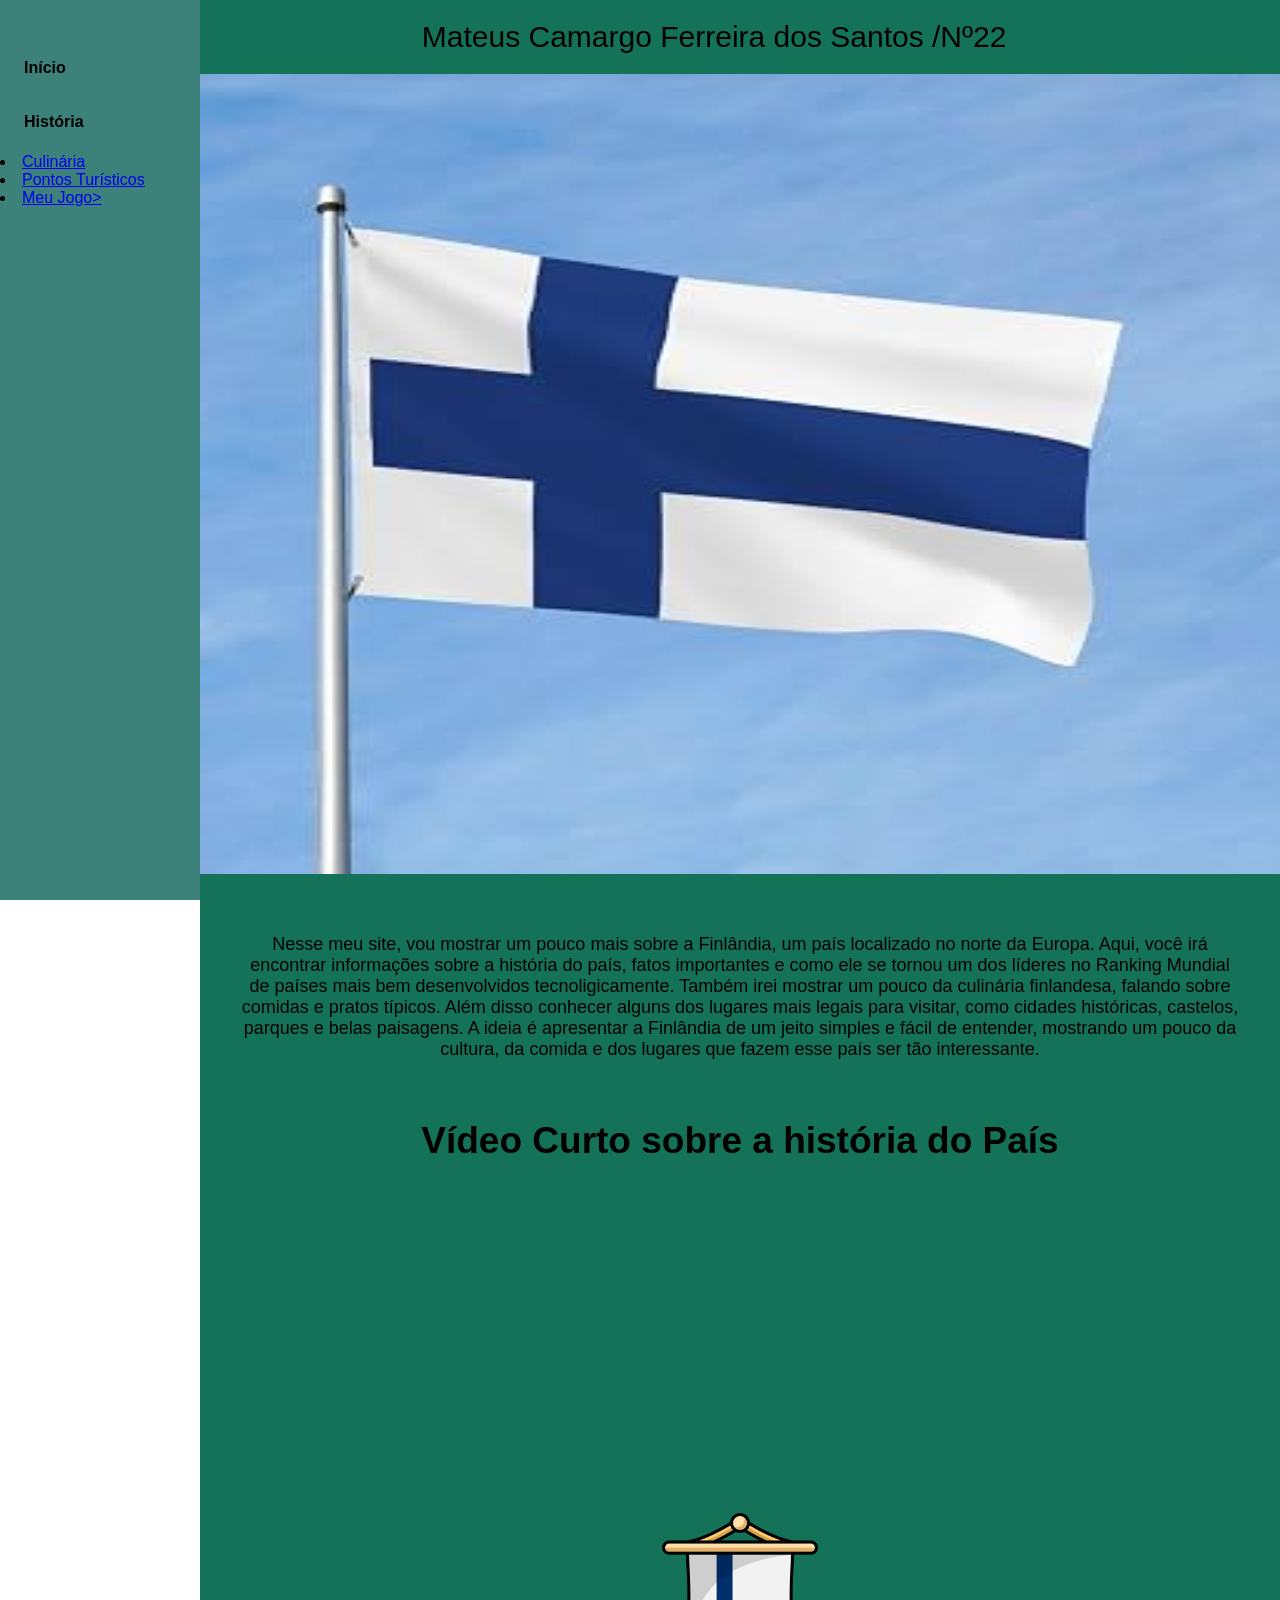
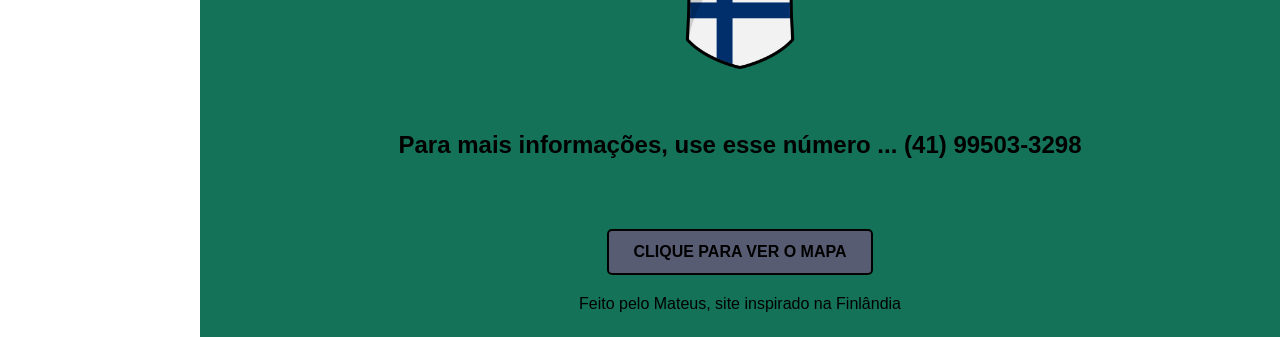
==== index.html @ d3b58f89 "2" ====
<!DOCTYPE html>
<html lang="pt-br">
<head>
<meta charset="UTF-8">
<meta name="viewport" content="width=device-width, initial-scale=1.0">
<title>Conheça a Finlândia</title>
<link rel="icon" type="image/png" href="finland.png">
<link rel="stylesheet" href="style.css">
</head>
<body>
<!--header é a parte do cabeçalho do site, é o topo da página-->
<header class="cabecalho-itens">
<h1 class="titulo_site">Mateus Camargo Ferreira dos Santos /Nº22 </h1>
<div class="sociais">
</div>
</header>
<nav class="menu-vertical">
  <ul>
  <li><a href="index.html">Início</a></li>
  <li><a href="historia.html">História</a></ul></li>
  <li><a href="culinaria.html">Culinária</a></li>
  <li><a href="pontos-turisticos.html">Pontos Turísticos</a></li>
  <li><a href="jogos.html">Meu Jogo></a></li>
  </ul>
</nav>
<!--Seção banner 1 é a parte do paragrafo 1 da página-->
<section class="banner1">

  <img src="finland.jpg" alt="Banner">
</section>

<section class="intro">
  <p class="intro-texto">
    Nesse meu site, vou mostrar um pouco mais sobre a Finlândia, um país localizado no norte da Europa.
    Aqui, você irá encontrar informações sobre a história do país, fatos importantes e como ele se tornou um dos líderes no Ranking Mundial de países mais bem desenvolvidos tecnoligicamente.
    Também irei mostrar um pouco da culinária finlandesa, falando sobre comidas e pratos típicos.
    Além disso conhecer alguns dos lugares mais legais para visitar, como cidades históricas,
    castelos, parques e belas paisagens. A ideia é apresentar a Finlândia de um jeito simples e fácil
    de entender, mostrando um pouco da cultura, da comida e dos lugares que fazem esse país ser tão interessante.
  </p>
</section>

<div class="container-video">
 
<h3 class="saul">Vídeo Curto sobre a história do País</h3>
 
<div class="centralizado">
 
<iframe width="560" height="315" src="https://www.youtube.com/embed/pcimm_Rb69s?si=2pkCw1b7Ag8bRQTo" title="YouTube video player" frameborder="0" allow="accelerometer; autoplay; clipboard-write; encrypted-media; gyroscope; picture-in-picture; web-share" referrerpolicy="strict-origin-when-cross-origin" allowfullscreen></iframe></div>
 
</div>
 
<!--Seção rodapé é a parte final da paragrafo 3 da página-->
<footer class="escola">
<img class="logo_rodape" src="finland.png" alt="Logo da Escola">
<h2 class="escola-titulo">Para mais informações, use esse número ...<a class="link" href="https://wa.me/5541999999999"> (41) 99503-3298 </a></h2>
 
<!-- Elemento inédito para mostrar/esconder o mapa -->
<details class="mapa-retratil">
  <summary class="botao-mapa">Clique para ver o mapa</summary>
  <div class="mapa-container">
   <div class="mapa-container">
    <iframe
      class="mapa-imagem"
      src="https://www.google.com/maps/embed?pb=!1m18!1m12!1m3!1d4029274.5!2d24.9!3d64.9!2m3!1f0!2f0!3f0!3m2!1i1024!2i768!4f13.1!3m3!1m2!1s0x468de455280e3ba9%3A0x400b47ed560c50!2sFinland!5e0!3m2!1sen!2sus!4v1234567890"
      width="100%"
      height="400"
      allowfullscreen=""
      loading="lazy"
      referrerpolicy="no-referrer-when-downgrade">
    </iframe>
</div>
  </div>
</details>
 
<div class="paragrafo"><p>Feito pelo Mateus, site inspirado na Finlândia</p></div>

</footer>
</body>
</html>
---- style.css ----
*{
margin: 0;
padding: 0;
box-sizing: border-box;
}
 
body{
margin-left: 200px;
font-family: "Poppins", Helvetica;/*Eu mudo a fonte da minha letra*/
}
 
header{
background-color: #147258;
color: white;
width: 100%;
padding: 20px;
font-size: 38px;
font-family: 'Gill Sans', 'Gill Sans MT', Calibri, 'Trebuchet MS', Helvetica;
}
 
.cabecalho-itens{

display: flex;
align-items: center;
justify-content: center;
}
 
 
.titulo_site{
text-align: center;/*deixa o meu texto centralizado*/
width: 1000%;
font: 30px Arial;
color:black;
}
 
.sociais{
display: flex;
justify-content: flex-end;
width: 25%;
padding-right: 30px;
}
 
.banner1 {
  position: relative;
  width: 100%;
}
 
.banner1 img {
  width: 100%;
  height: 800px;
  display: block;
}
 
.estudante_titulo{
padding: 50px;
text-align: center;
 
}
 
.estudante-nome{
text-align: center;
}
 
.estudante{
background-color: #082c0e;
  padding: 24px 0;/*é o espaçamento do conteúdo até a borda*/
}
 
.estudante-div{
text-align: center;
padding: 24px 0;
}
 
.estudantes_todos{
display: flex;
justify-content: space-around;
}
 
.escola{
background-color: #147258;/*cria um degradê entre duas ou mais cores */
color: white;
display: flex;
justify-content:center;
padding: 24px 0;
text-align:center;
align-items: center;
flex-direction: column;
}
 
.escola-titulo{
padding: 50px;
text-align: center;
color: #000000;
}
 
.logo_rodape{
height: 180px;
padding: 12px 0;
}
 
.link{
color: #000000;
text-decoration: none;
}
/* Remove a setinha padrão do HTML para o elemento details */
.mapa-retratil summary::-webkit-details-marker {
    display: none;
}
 
        /* Modelo do botão que abre o mapa */
        .botao-mapa {
         display: inline-block;/*funciona como um bloco também,mas dessa vez podendo adicionar mais em forma de linha*/
         background-color: #575c72; /* Verde escuro combinando com o site */
         color: #000000;
        padding: 12px 24px;/*espaçament do elemento de dentro até a borda*/
        font-size: 16px;/*Deixa o tamanho da letra para 16 pixels*/
        font-weight: bold;/*Deixa o texto em negrito*/
        text-transform: uppercase;/*Converte todo o texto para letras maiúsculas*/
        border: 2px solid #000000; /* borda amarela */
        border-radius: 5px;/*arredonda a borda criada*/
        cursor: pointer;/*Faz a seta do mouse virar a "mãozinha" de clique quando passa sobre o botão.*/
        margin: 20px auto;/*vai deixar meu elemento na horizontal*/
        transition: all 0.3s;/*quando eu passar meu mouse por cima do botão vai mudar a cor lentamente*/
        list-style: none; /* Remove a setinha no Firefox/google */
}
 
/* o efeito do mouse por cima do botão */
.botao-mapa:hover {
    background-color: #3d817b;
    color: #000000;
}
 
/* Espaço e largura do bloco do mapa */
.mapa-container {
    width: 100%;
    max-width: 8000px;
    margin: 20px auto;
    border-radius: 8px;/*as bordas ficam arredondadas*/
    overflow: hidden; /* tudo q tiver fora do meu elemento vai sumir */
    box-shadow: 0px 4px 10px rgba(0, 0, 0, 0.5); /* Sombra para deixar mais bonita */
}
 
/* Para que o mapa preencha todo o espaço do container */
.mapa-container .mapa-imagem {
    width: 100%;
    height: 400px;
    object-fit: cover;/*Mantém a proporção igual, sem deixar a imagem ou um vídeo ficar esticada ou achatada*/
    display: block;
}
 
.container-video{
display: flex;
flex-direction: column;/*deixar os itens em forma de coluna*/
font-weight: bold;
justify-content: center;
}
.saul{
  font-family: Verdana, Tahoma, sans-serif;
  font-size: 37px;
  color: #000000;
  background-color: #147258;
  font-weight: bold;
  text-align: center;
}
 
.centralizado{
  display: flex;
  justify-content: center;
  width: 100%;
  background-color: #147258;
}
.menu-vertical {
  position: fixed;
  top: 0;
  left: 0;
  height: 100%;
  width: 200px;
  background-color: #3d817b;
  padding-top: 45px;
}

.menu-vertical ul li a {
  margin-bottom: 8px;
  display: block;
  color: #000000;
  text-decoration: none;
  padding: 14px 24px;
  font-weight: bold;
  transition: all 0.3s;
}

.menu-vertical ul li a:hover {
  background-color: #0ca8b2;
  color: #000000;
}

.intro {
  background-color: #147258;
  padding: 60px 40px;
  display: flex;
  justify-content: center;
}

.intro-texto {
  color: #000000;
  font-size: 18px;
  text-align: center;
}
.paragrafo{
color: #000000;
}
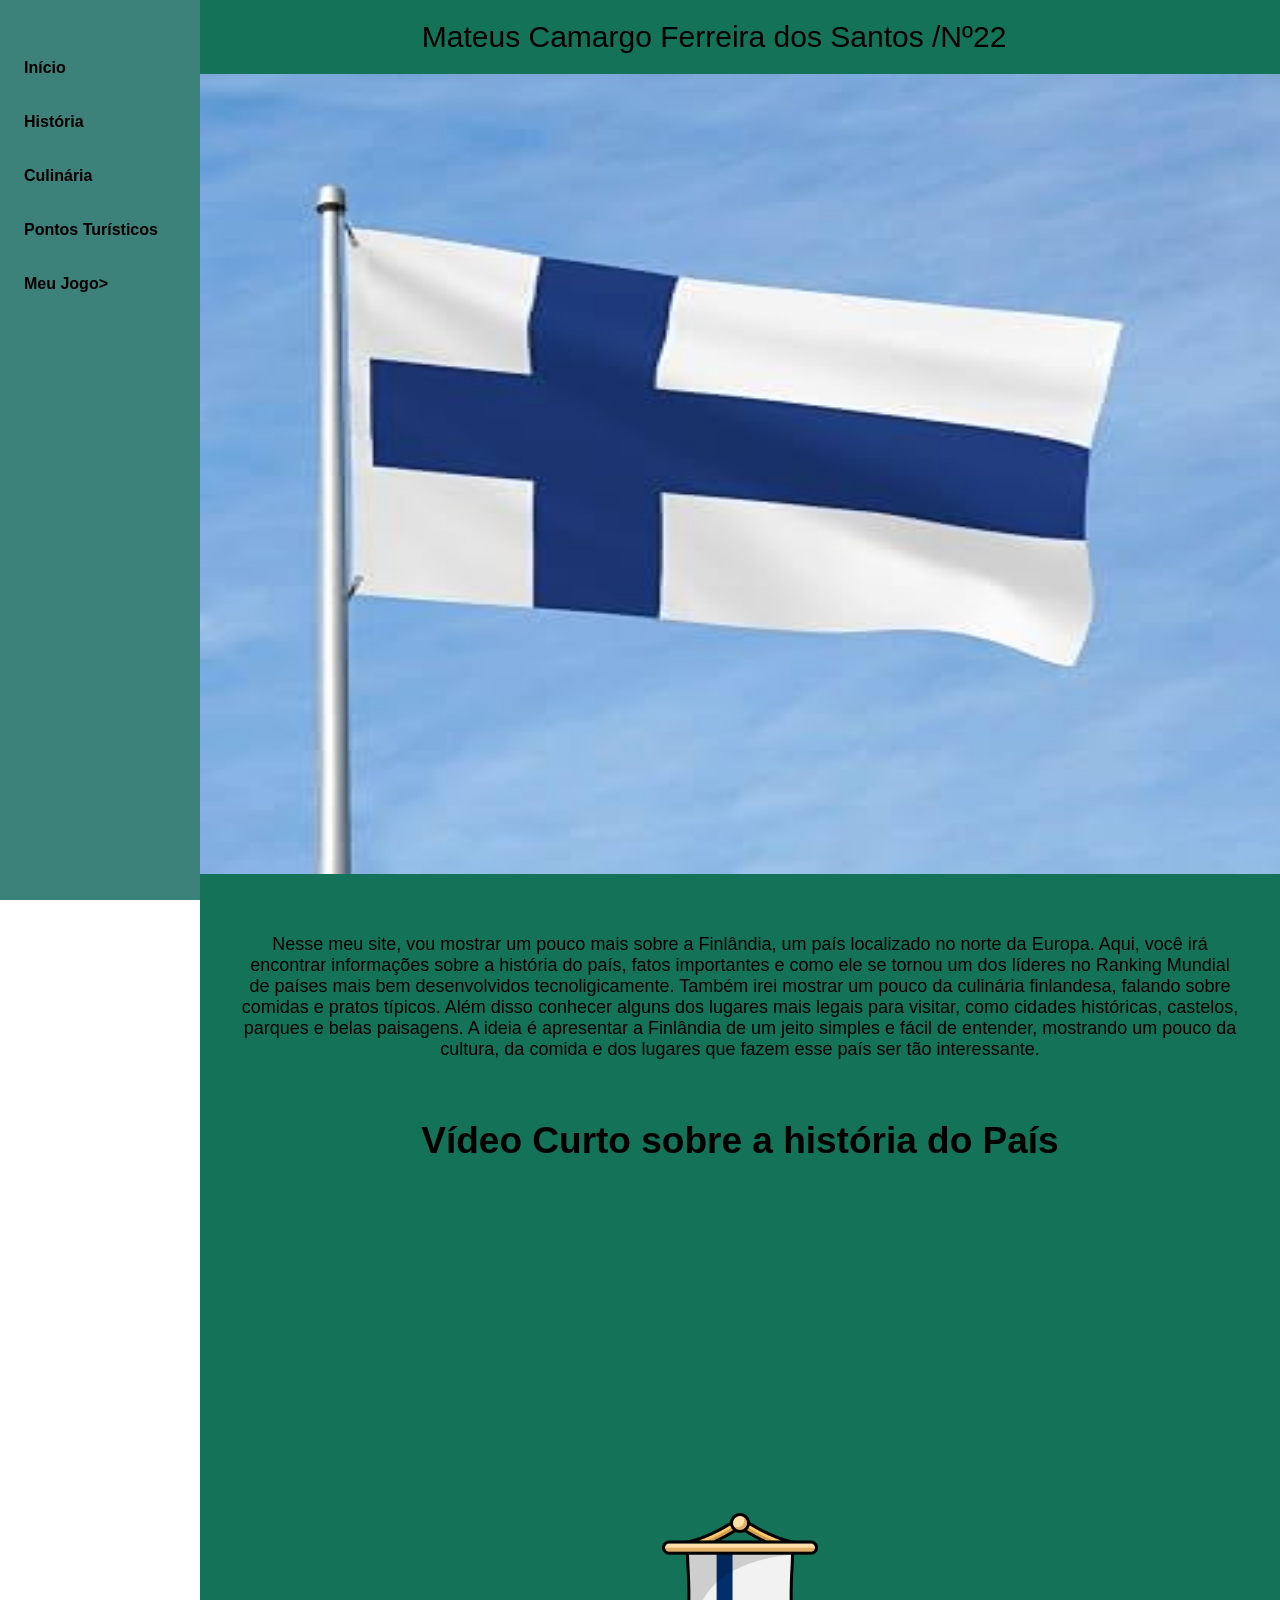
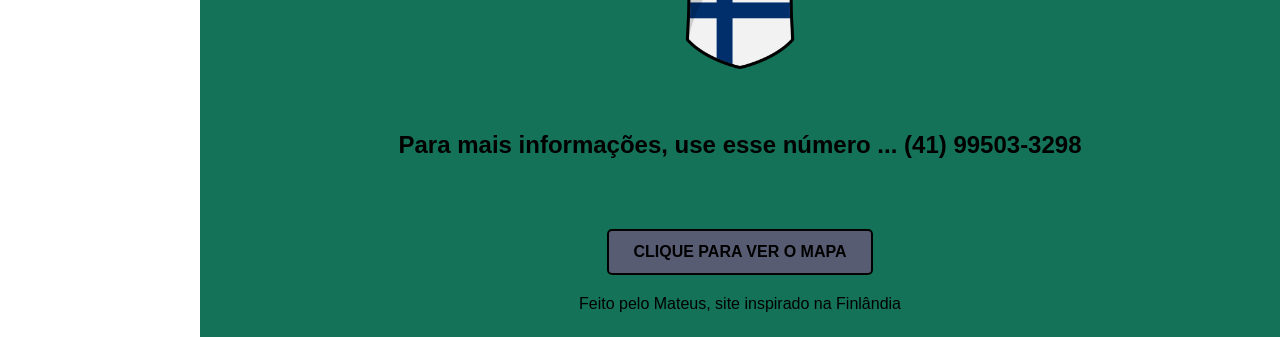
==== commit bdfaf468: "3" ====
--- a/index.html
+++ b/index.html
@@ -17,7 +17,7 @@
 <nav class="menu-vertical">
   <ul>
   <li><a href="index.html">Início</a></li>
-  <li><a href="historia.html">História</a></ul></li>
+  <li><a href="historia.html">História</a></li>
   <li><a href="culinaria.html">Culinária</a></li>
   <li><a href="pontos-turisticos.html">Pontos Turísticos</a></li>
   <li><a href="jogos.html">Meu Jogo></a></li>
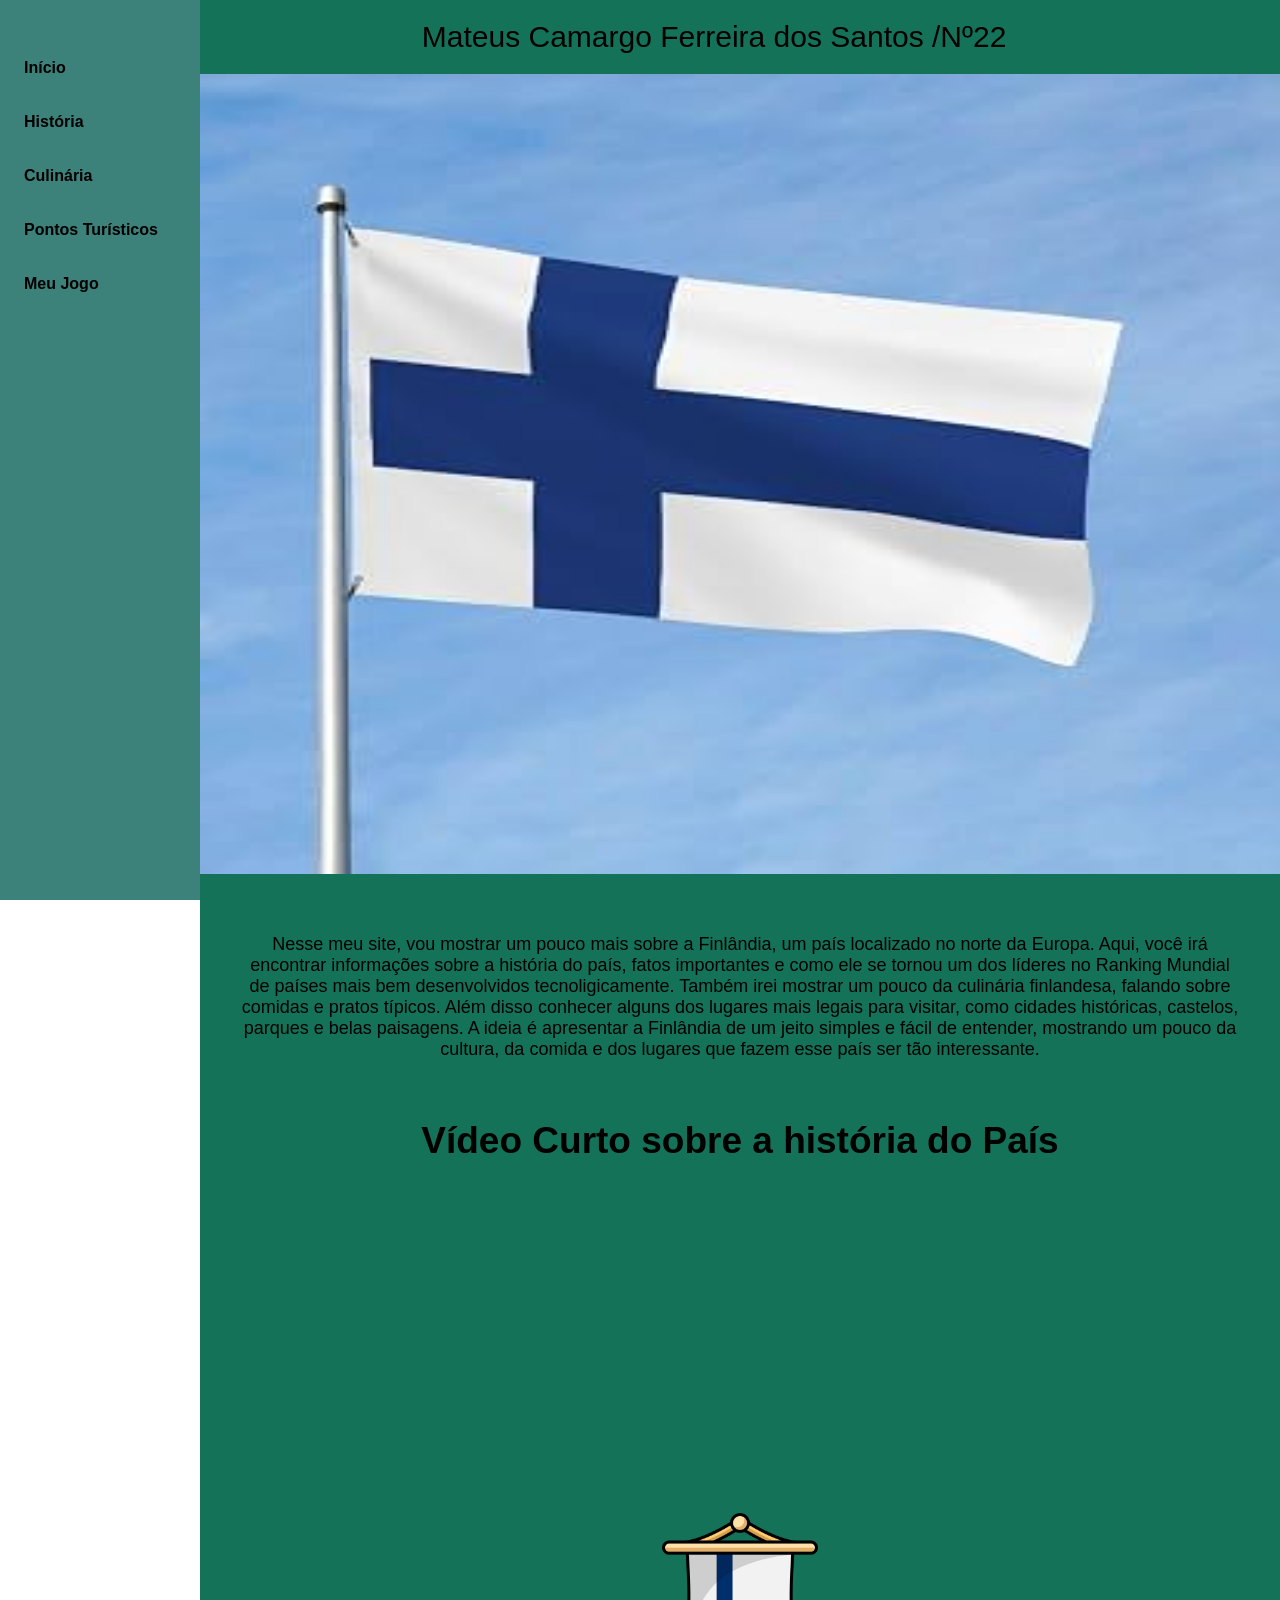
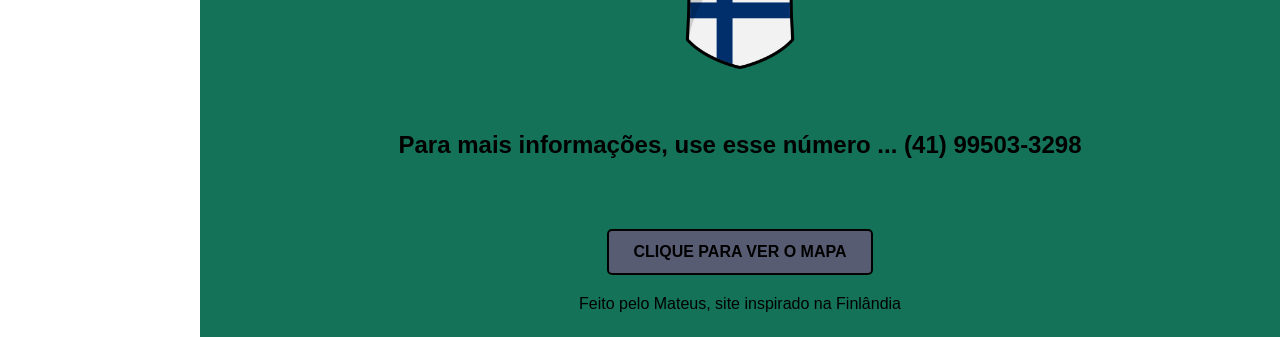
==== commit 0e185fa6: "4" ====
--- a/index.html
+++ b/index.html
@@ -20,7 +20,7 @@
   <li><a href="historia.html">História</a></li>
   <li><a href="culinaria.html">Culinária</a></li>
   <li><a href="pontos-turisticos.html">Pontos Turísticos</a></li>
-  <li><a href="jogos.html">Meu Jogo></a></li>
+  <li><a href="jogos.html">Meu Jogo</a></li>
   </ul>
 </nav>
 <!--Seção banner 1 é a parte do paragrafo 1 da página-->
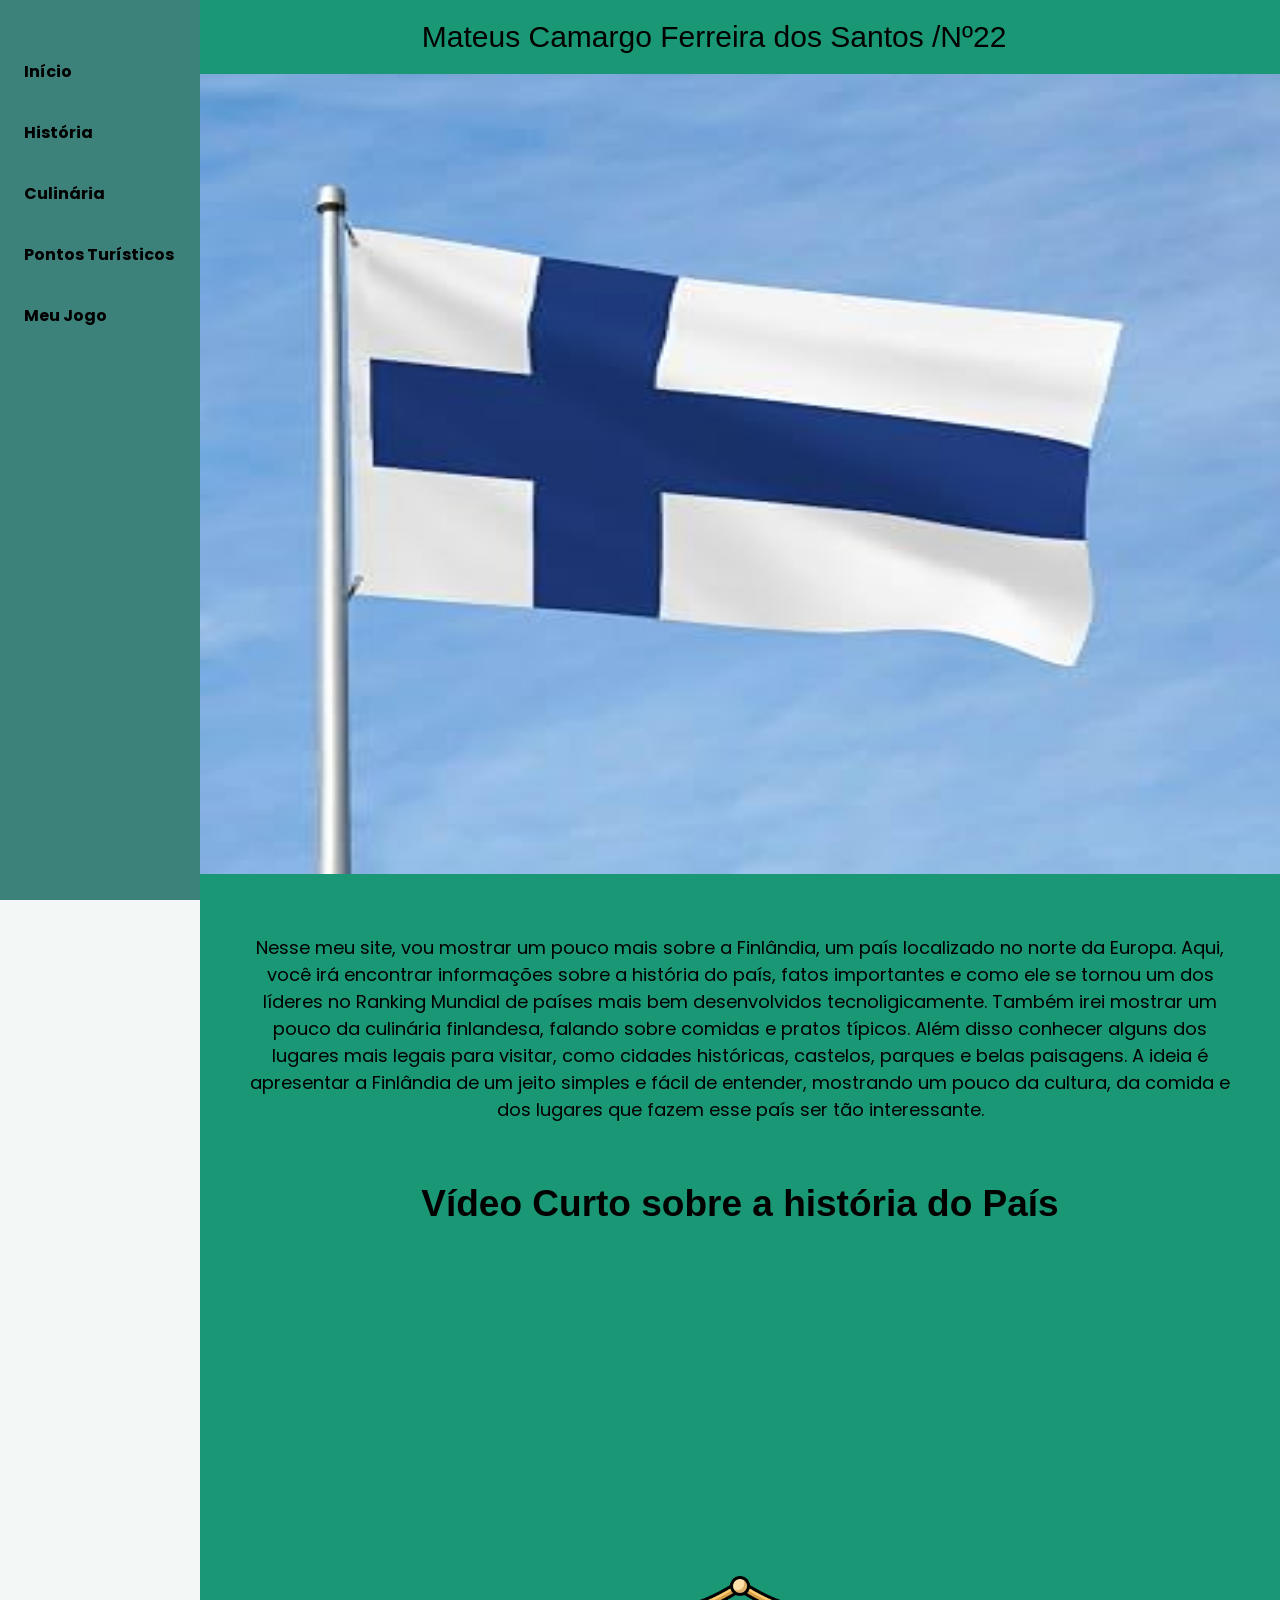
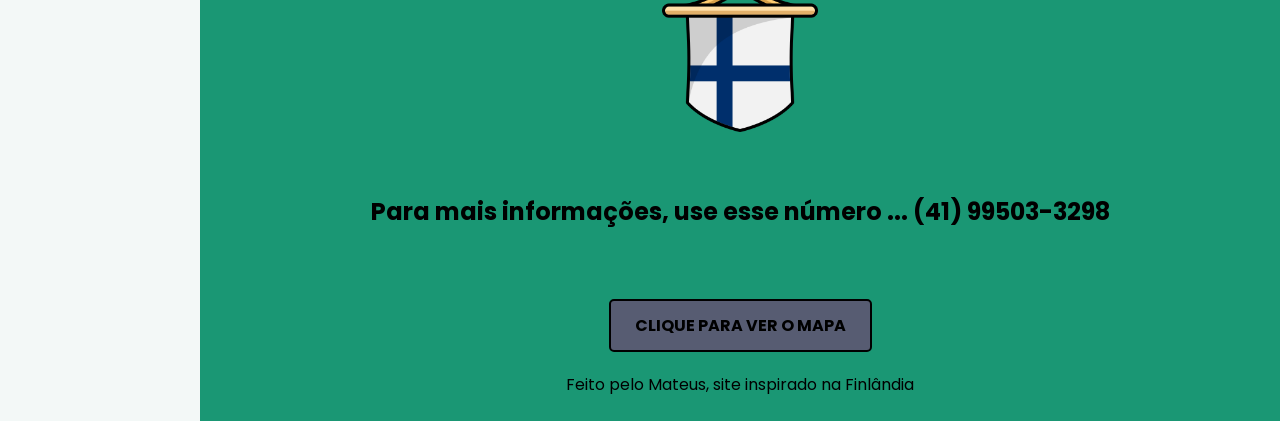
==== commit d4207129: "2" ====
--- a/index.html
+++ b/index.html
@@ -5,6 +5,9 @@
 <meta name="viewport" content="width=device-width, initial-scale=1.0">
 <title>Conheça a Finlândia</title>
 <link rel="icon" type="image/png" href="finland.png">
+<link rel="preconnect" href="https://fonts.googleapis.com">
+<link rel="preconnect" href="https://fonts.gstatic.com" crossorigin>
+<link href="https://fonts.googleapis.com/css2?family=Inter:wght@400;600&family=Poppins:wght@400;600;700&display=swap" rel="stylesheet">
 <link rel="stylesheet" href="style.css">
 </head>
 <body>
--- a/style.css
+++ b/style.css
@@ -7,10 +7,12 @@
 body{
 margin-left: 200px;
 font-family: "Poppins", Helvetica;/*Eu mudo a fonte da minha letra*/
-}
+background-color: #f3f8f7;
+}
+
  
 header{
-background-color: #147258;
+background-color: #1a9774;
 color: white;
 width: 100%;
 padding: 20px;
@@ -77,7 +79,7 @@
 }
  
 .escola{
-background-color: #147258;/*cria um degradê entre duas ou mais cores */
+background-color: #1a9774;/*cria um degradê entre duas ou mais cores */
 color: white;
 display: flex;
 justify-content:center;
@@ -158,7 +160,7 @@
   font-family: Verdana, Tahoma, sans-serif;
   font-size: 37px;
   color: #000000;
-  background-color: #147258;
+  background-color: #1a9774;
   font-weight: bold;
   text-align: center;
 }
@@ -167,7 +169,7 @@
   display: flex;
   justify-content: center;
   width: 100%;
-  background-color: #147258;
+  background-color: #1a9774;
 }
 .menu-vertical {
   position: fixed;
@@ -195,7 +197,7 @@
 }
 
 .intro {
-  background-color: #147258;
+  background-color: #1a9774;
   padding: 60px 40px;
   display: flex;
   justify-content: center;
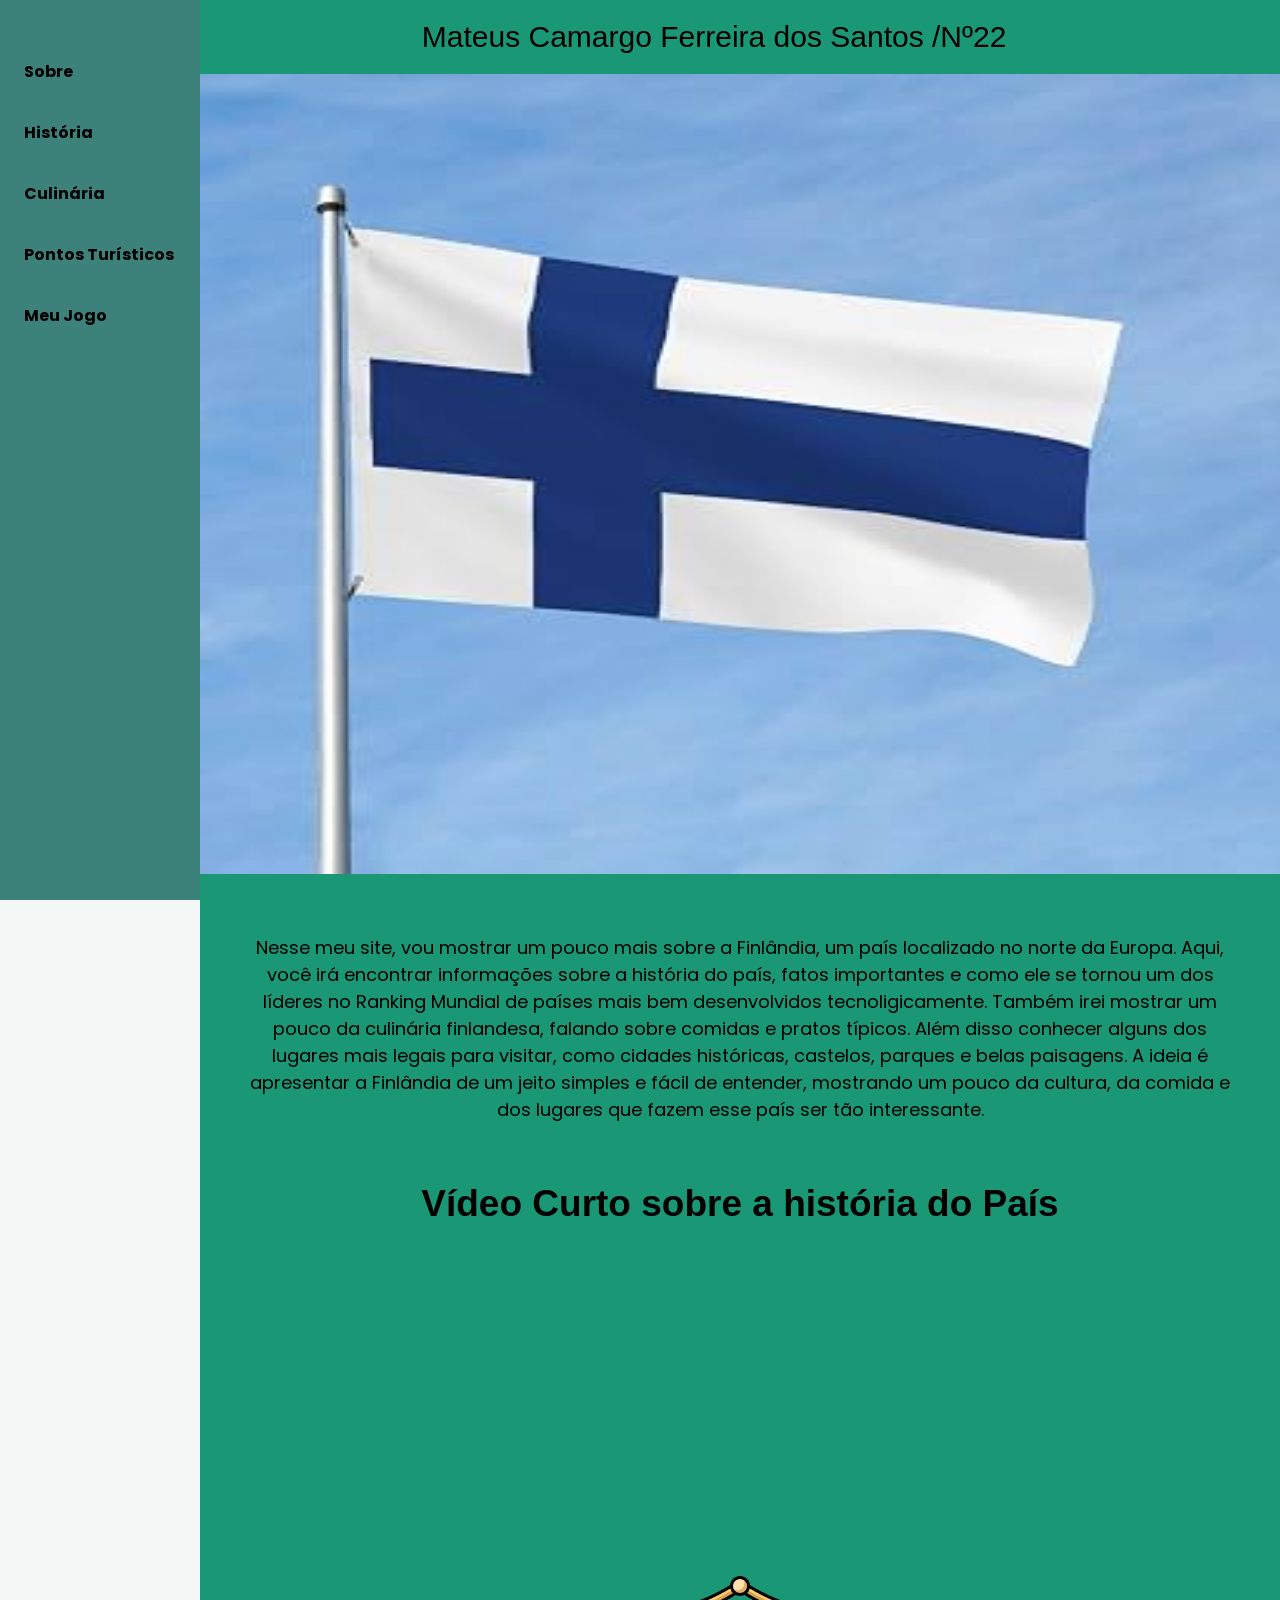
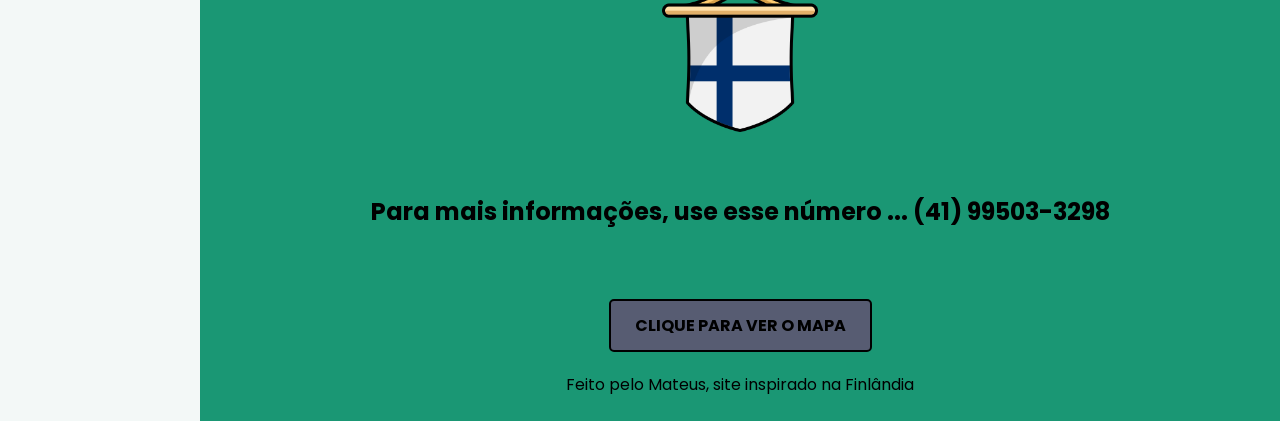
==== commit a64dc694: "1" ====
--- a/index.html
+++ b/index.html
@@ -19,7 +19,7 @@
 </header>
 <nav class="menu-vertical">
   <ul>
-  <li><a href="index.html">Início</a></li>
+  <li><a href="index.html">Sobre</a></li>
   <li><a href="historia.html">História</a></li>
   <li><a href="culinaria.html">Culinária</a></li>
   <li><a href="pontos-turisticos.html">Pontos Turísticos</a></li>
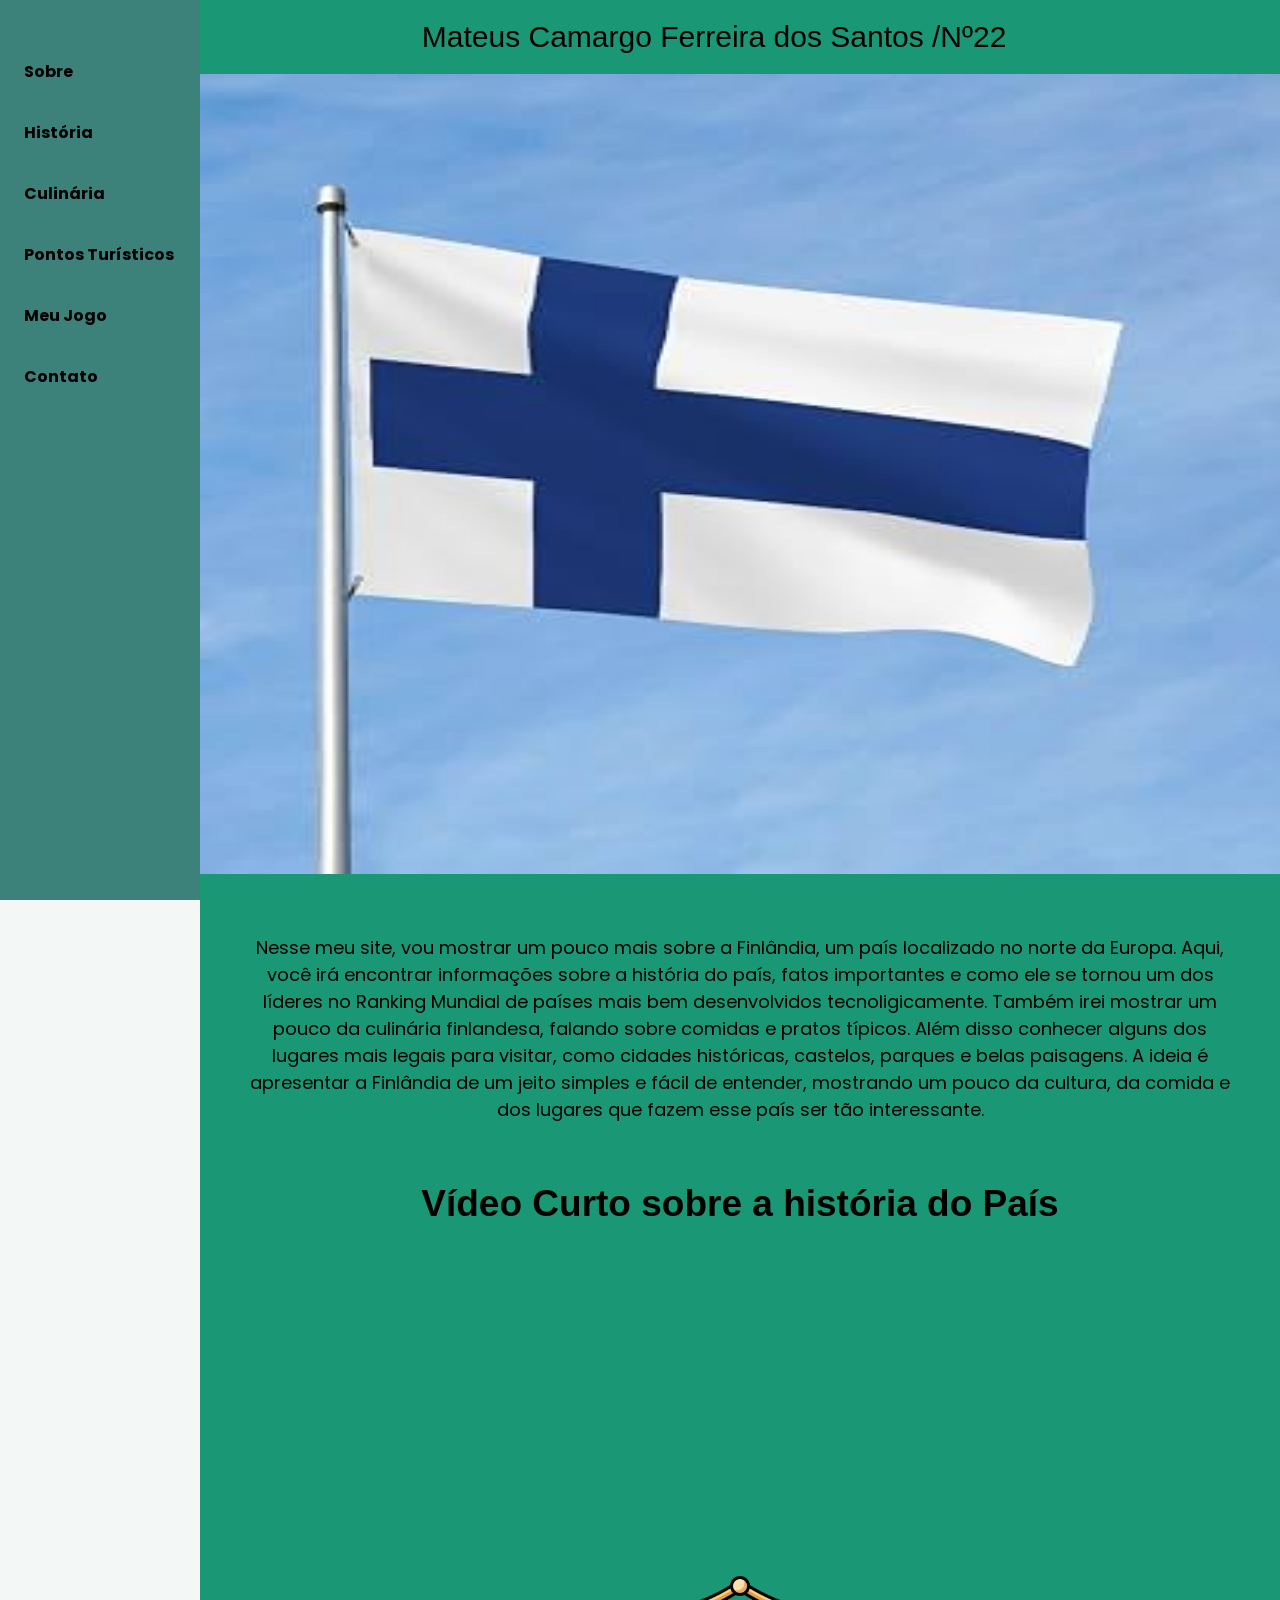
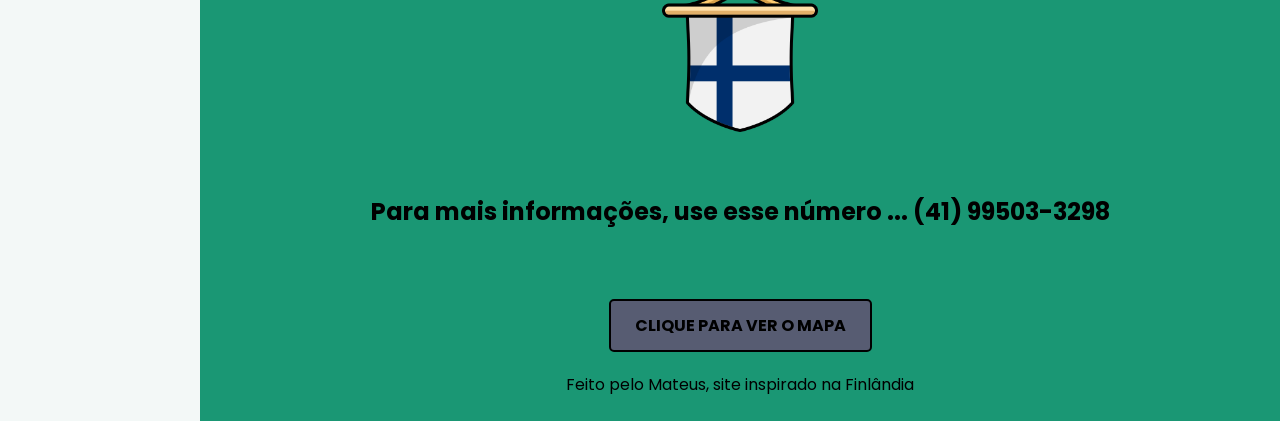
==== commit 63d4795a: "3" ====
--- a/index.html
+++ b/index.html
@@ -24,6 +24,7 @@
   <li><a href="culinaria.html">Culinária</a></li>
   <li><a href="pontos-turisticos.html">Pontos Turísticos</a></li>
   <li><a href="jogos.html">Meu Jogo</a></li>
+  <li><a href="contato.html">Contato</a></li>
   </ul>
 </nav>
 <!--Seção banner 1 é a parte do paragrafo 1 da página-->
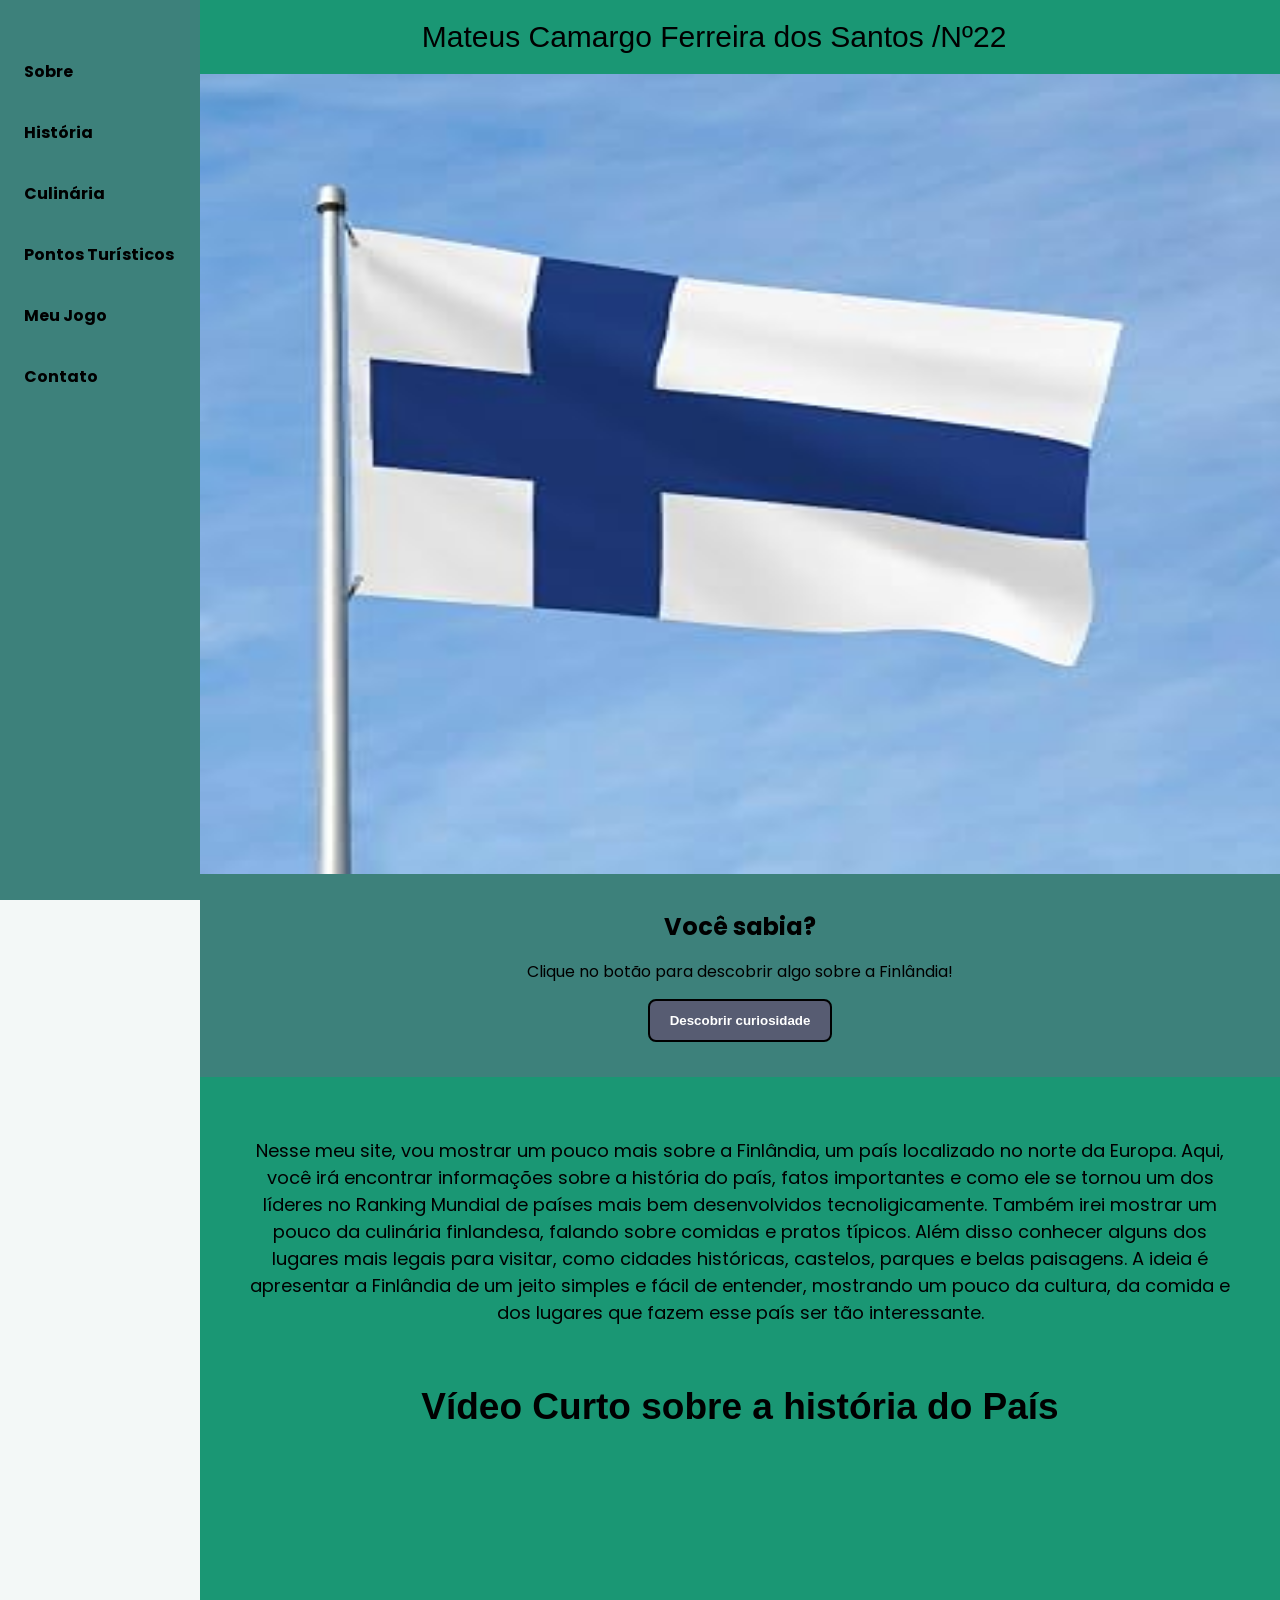
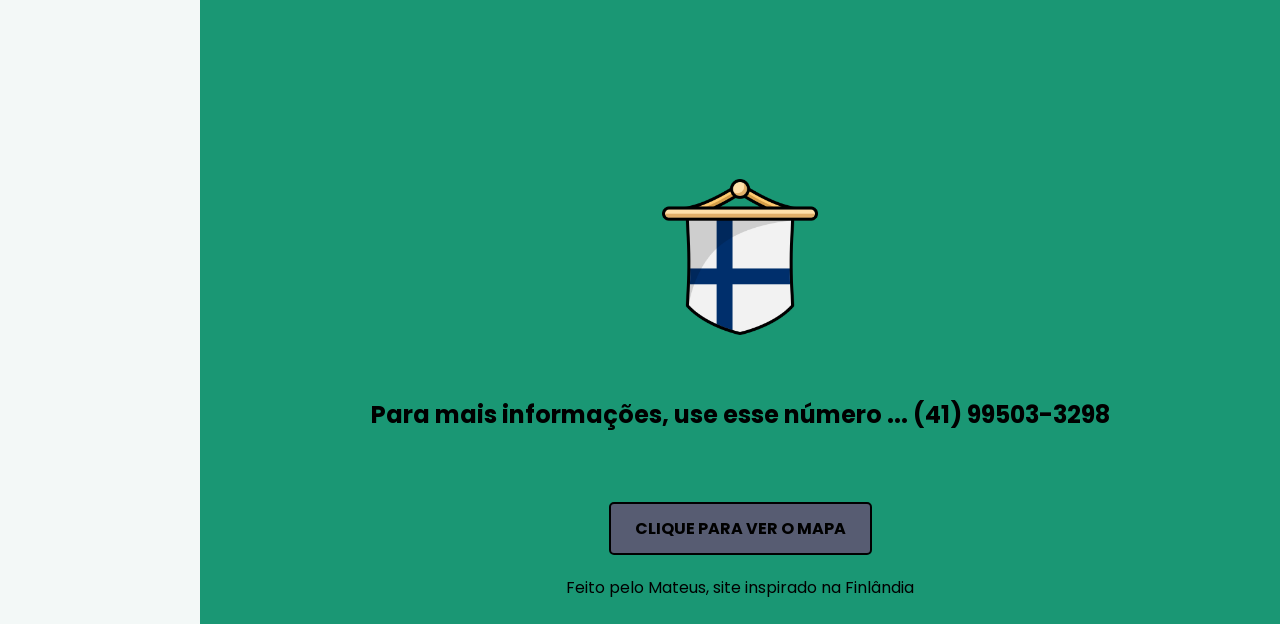
==== commit 964116b4: "3" ====
--- a/index.html
+++ b/index.html
@@ -32,6 +32,14 @@
 
   <img src="finland.jpg" alt="Banner">
 </section>
+
+<section class="curiosidades">
+    <h2>Você sabia?</h2>
+    <p id="curiosidade">Clique no botão para descobrir algo sobre a Finlândia!</p>
+    <button onclick="mostrarCuriosidade()">Descobrir curiosidade</button>
+</section>
+
+<script src="script.js"></script>
 
 <section class="intro">
   <p class="intro-texto">
--- a/style.css
+++ b/style.css
@@ -210,4 +210,32 @@
 }
 .paragrafo{
 color: #000000;
-}+}
+
+.curiosidades {
+    background-color: #3d817b;
+    padding: 35px;
+    text-align: center;
+    color: black;
+}
+
+.curiosidades h2 {
+    margin-bottom: 15px;
+}
+
+.curiosidades button {
+    background-color: #575c72;
+    color: white;
+    padding: 12px 20px;
+    border: 2px solid black;
+    border-radius: 8px;
+    cursor: pointer;
+    margin-top: 15px;
+    font-weight: bold;
+    transition: 0.3s;
+}
+
+.curiosidades button:hover {
+    background-color: #0ca8b2;
+    transform: scale(1.05);
+}
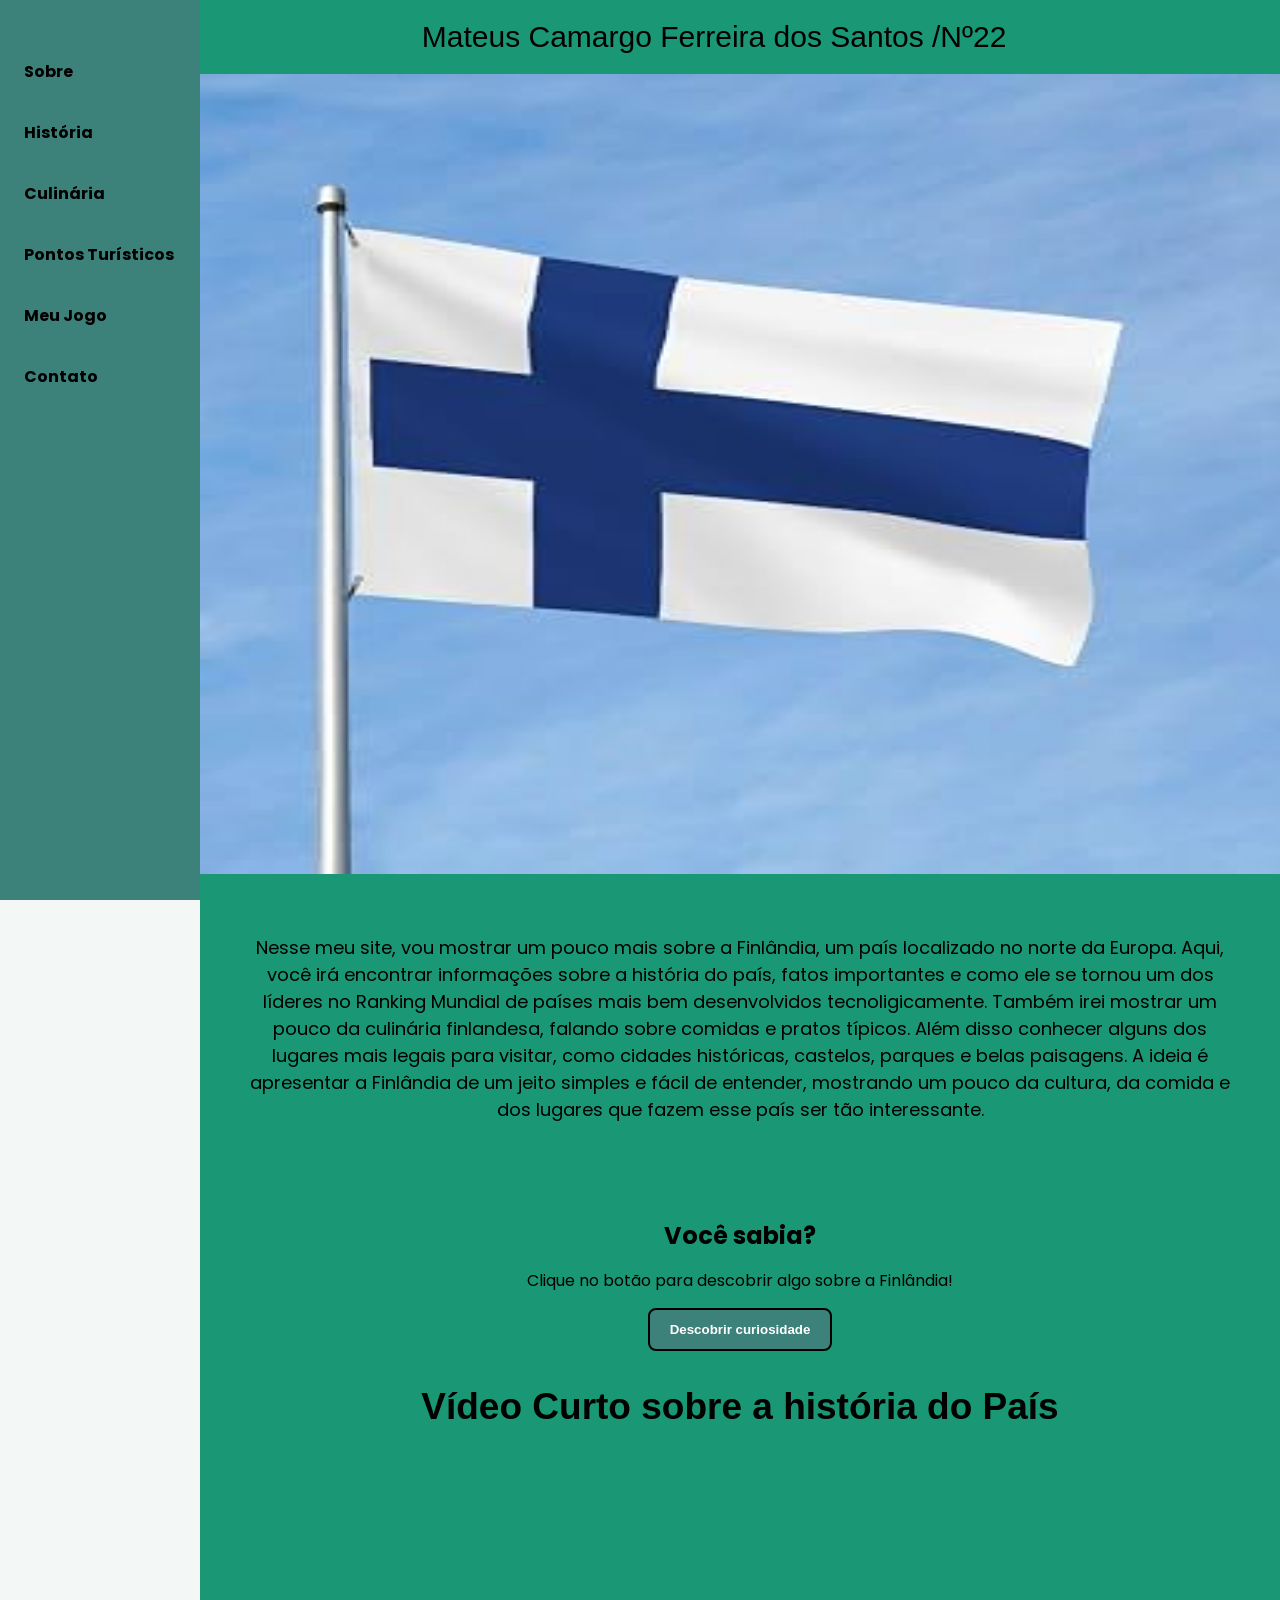
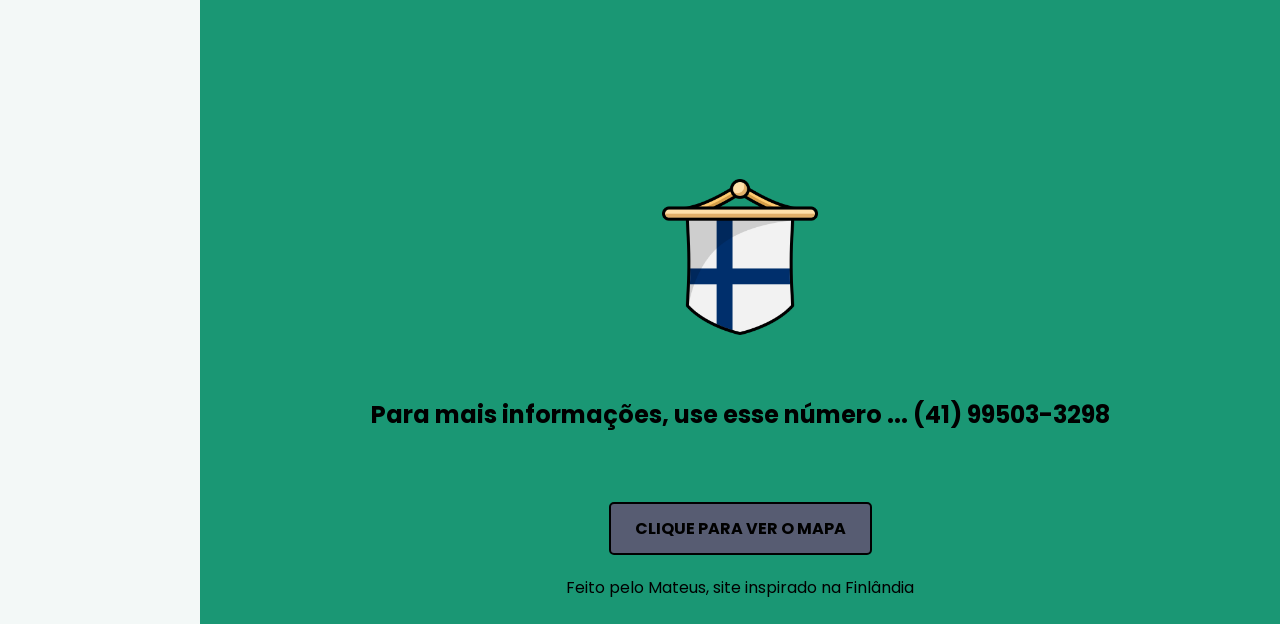
==== commit 42586993: "1" ====
--- a/index.html
+++ b/index.html
@@ -33,14 +33,6 @@
   <img src="finland.jpg" alt="Banner">
 </section>
 
-<section class="curiosidades">
-    <h2>Você sabia?</h2>
-    <p id="curiosidade">Clique no botão para descobrir algo sobre a Finlândia!</p>
-    <button onclick="mostrarCuriosidade()">Descobrir curiosidade</button>
-</section>
-
-<script src="script.js"></script>
-
 <section class="intro">
   <p class="intro-texto">
     Nesse meu site, vou mostrar um pouco mais sobre a Finlândia, um país localizado no norte da Europa.
@@ -51,6 +43,14 @@
     de entender, mostrando um pouco da cultura, da comida e dos lugares que fazem esse país ser tão interessante.
   </p>
 </section>
+
+<section class="curiosidades">
+    <h2>Você sabia?</h2>
+    <p id="curiosidade">Clique no botão para descobrir algo sobre a Finlândia!</p>
+    <button onclick="mostrarCuriosidade()">Descobrir curiosidade</button>
+</section>
+
+<script src="script.js"></script>
 
 <div class="container-video">
  
--- a/style.css
+++ b/style.css
@@ -213,7 +213,7 @@
 }
 
 .curiosidades {
-    background-color: #3d817b;
+    background-color: #1a9774;
     padding: 35px;
     text-align: center;
     color: black;
@@ -224,7 +224,7 @@
 }
 
 .curiosidades button {
-    background-color: #575c72;
+    background-color: #3d817b;
     color: white;
     padding: 12px 20px;
     border: 2px solid black;
